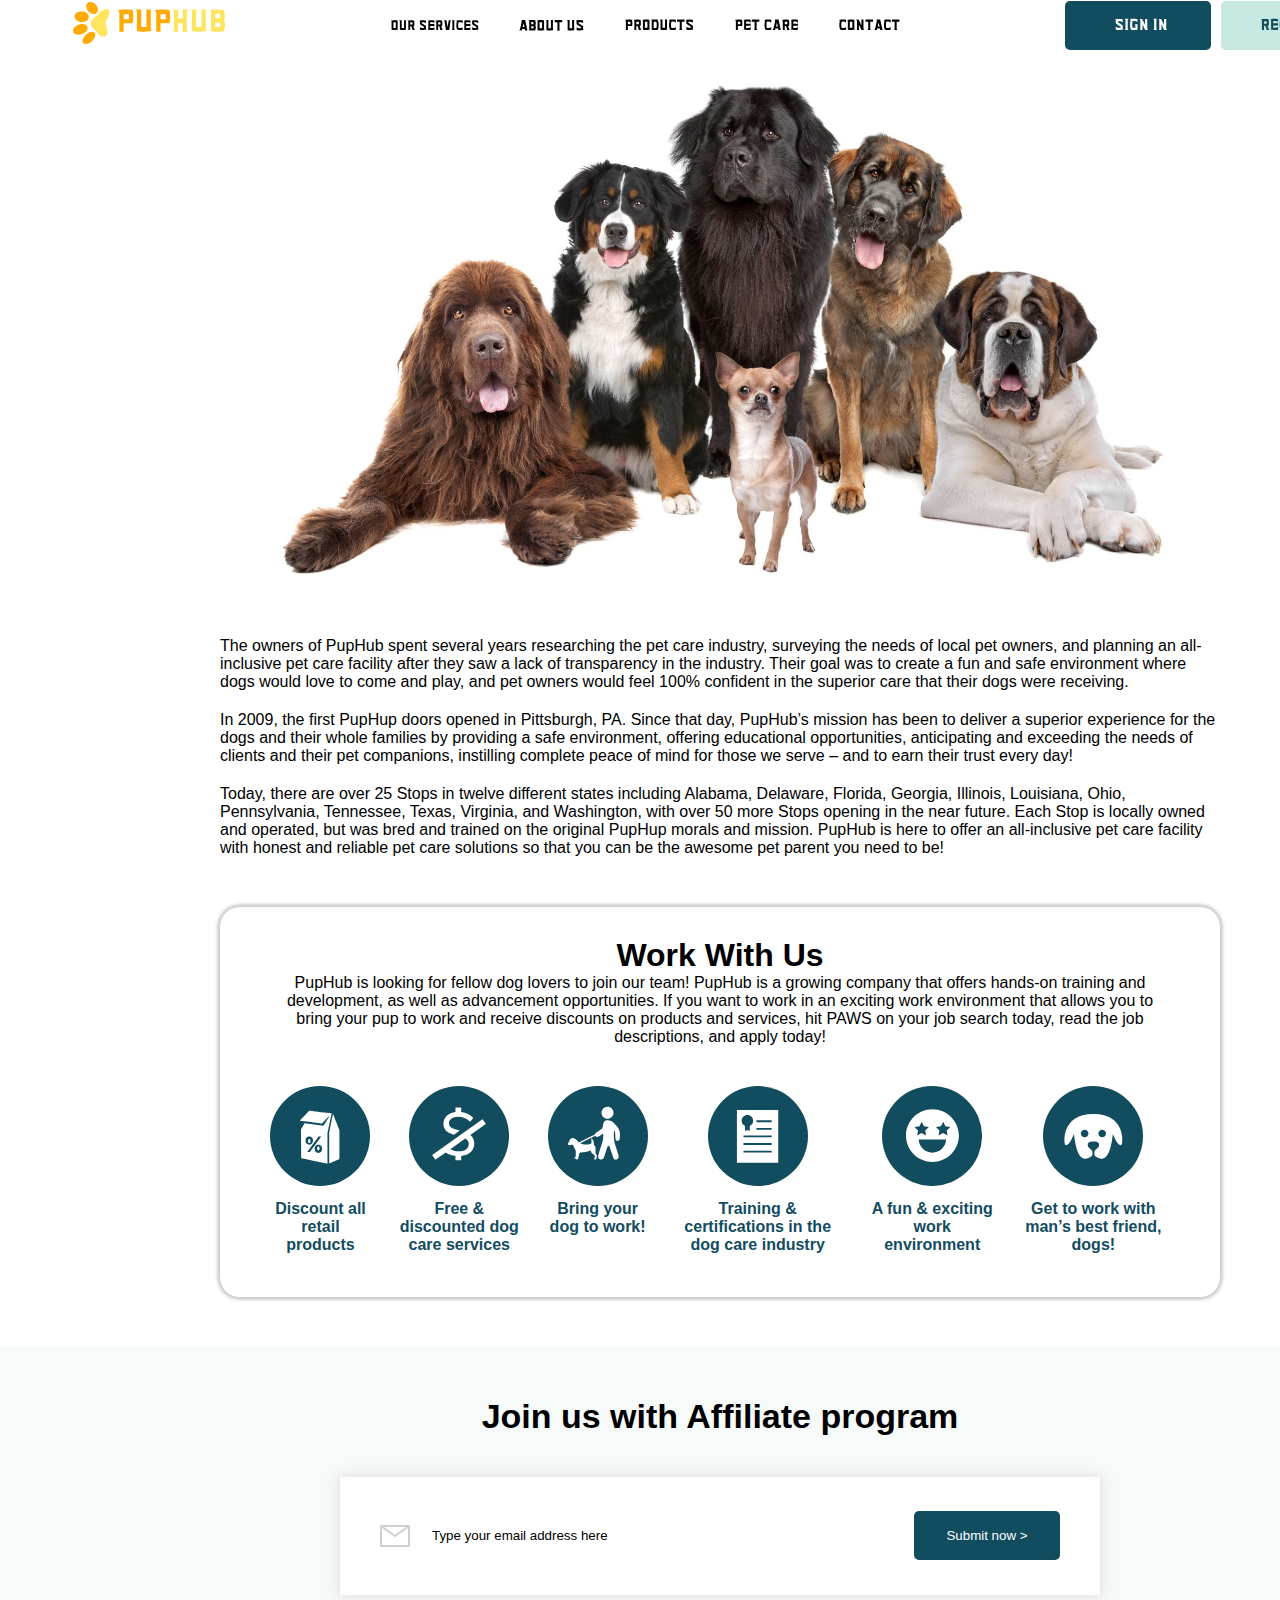
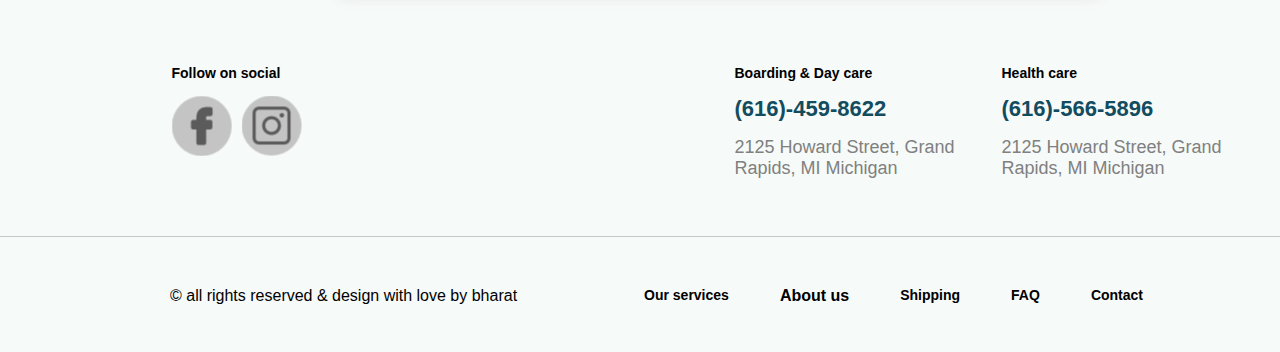
==== About us/index.html @ e2d01f3c "About us" ====
<!DOCTYPE html>
<html lang="en">

<head>
    <meta charset="UTF-8">
    <meta name="viewport" content="width=device-width, initial-scale=1.0">
    <title>PupHub</title>
    <link rel="stylesheet" href="./index.css">
</head>

<body>
    <header>
        <a href="../index.html"><img src="./img/logo.svg" alt="logo"></a>
        <div class="link">
            <a href="../Our services/index.html"><img src="./img/our services.svg" alt="OUR SERVICES"></a>
            <img src="./img/about us.svg" alt="ABOUT US">
            <a href="#"><img src="./img/Products.svg" alt="PRODUCTS"></a>
            <a href="#"><img src="./img/Pet Care.svg" alt="PET CARE"></a>
            <a href="../Contakts/index.html"><img src="./img/contact.svg" alt="CONTACT"></a>
        </div>
        <div class="buttons">
            <div class="log">
                <a href="../Sing in/index.html"> <img src="./img/Sign In.svg" alt="SING IN"></a>
            </div>
            <div class="reg">
                <a href="../Registration/index.html"> <img src="./img/Register.svg" alt="REGISTER"></a>
            </div>
        </div>
    </header>
    <main>
       <div class="dogs"><img src="./img/dogs.jpg" alt="Dogs"></div>
       <div class="About_us">
        <p>The owners of PupHub spent several years researching the pet care industry, surveying the needs of local pet owners, and planning an all-inclusive pet care facility after they saw a lack of transparency in the industry. Their goal was to create a fun and safe environment where dogs would love to come and play, and pet owners would feel 100% confident in the superior care that their dogs were receiving.</p>
        <p>In 2009, the first PupHup doors opened in Pittsburgh, PA. Since that day, PupHub’s mission has been to deliver a superior experience for the dogs and their whole families by providing a safe environment, offering educational opportunities, anticipating and exceeding the needs of clients and their pet companions, instilling complete peace of mind for those we serve – and to earn their trust every day!</p>
        <p>Today, there are over 25 Stops in twelve different states including Alabama, Delaware, Florida, Georgia, Illinois, Louisiana, Ohio, Pennsylvania, Tennessee, Texas, Virginia, and Washington, with over 50 more Stops opening in the near future.  Each Stop is locally owned and operated, but was bred and trained on the original PupHup morals and mission. PupHub is here to offer an all-inclusive pet care facility with honest and reliable pet care solutions so that you can be the awesome pet parent you need to be!</p>
    </div>
    <div class="work">
        <div class="wrapper">
        <div class="text">
            <h1>Work With Us</h1>
            <p>PupHub is looking for fellow dog lovers to join our team! PupHub is a growing company that offers hands-on training and development, as well as advancement opportunities. If you want to
                work in an exciting work environment that allows you to bring your pup to work and receive discounts on products and services, hit PAWS on your job search today, read the job descriptions, and apply today!</p>
        </div>
        <div class="icons">
            <div> 
                <img src="./img/w_1.svg" alt="img">
                <p><b>Discount all retail products</b></p>
            </div>
            <div> 
                <img src="./img/w_2.svg" alt="img">
                <p><b>Free & discounted dog care services</b></p>
            </div>
            <div> 
                <img src="./img/w_3.svg" alt="img">
                <p><b>Bring your dog to work!</b></p>
            </div>
            <div> 
                <img src="./img/w_4.svg" alt="img">
                <p><b>Training & certifications in the dog care industry</b></p>
            </div>
            <div> 
                <img src="./img/w_5.svg" alt="img">
                <p><b>A fun & exciting work environment</b></p>
            </div>
            <div> 
                <img src="./img/w_6.svg" alt="img">
                <p><b>Get to work with man’s best friend, dogs!</b></p>
            </div>
        </div>
        </div>
        </div>
    </main>
    <footer>
        <h1>Join us with Affiliate program</h1>
        <div class="email">
            <img src="./img/Group.svg" alt="e-mail">
            <input type="email" value="Type your email address here">
            <button class="submit" type="submit">Submit now > </button>
        </div>
        <div class="contacts">
            <div class="follow">
                <p><b>Follow on social</b></p>
                <div class="fb">
                    <a href="#"></a>
                </div>
                <div class="inst"><a href="#"></a>
                </div>
            </div>
            <div class="boarding">
                <p><b>Boarding & Day care</b></p>
                <p class="tel"><b>(616)-459-8622</b></p>
                <p class="adress">2125 Howard Street, Grand Rapids, MI Michigan</p>
            </div>
            <div class="boarding">
                <p><b>Health care</b></p>
                <p class="tel"><b>(616)-566-5896</b></p>
                <p class="adress">2125 Howard Street, Grand Rapids, MI Michigan</p>
            </div>
        </div>
        <hr>
        <div class="foot">
            <p>&#169 all rights reserved & design with love by bharat</p>
            <div class="link_foot">
                <a href="../Our services/index.html"><b>Our services</b></a>
                <b>About us </b>
                <a href="#"><b>Shipping</b></a>
                <a href="#"><b>FAQ</b></a>
                <a href="../Contakts/index.html"><b>Contact</b></a>
            </div>
        </div>
    </footer>
</body>

</html>
---- About us/index.css ----
* {
    margin: 0 auto;
    font-family: Arial;
}

header {
    width: 1440px;
    height: 50px;
    margin: 0 auto;
    display: flex;
    justify-content: space-around;
    align-items: center;

    .link {
        width: 550px;
        display: flex;
        justify-content: space-evenly;
    }

    .buttons {
        display: flex;
    }

    .log {
        background-color: rgb(18, 76, 95);
        border-radius: 5px;
        border-radius: 5px;
        width: 146px;
        height: 49px;
        cursor: pointer;

        img {
            margin-left: 50px;
            margin-top: 17px;
        }
    }

    .reg {
        background-color: rgb(199, 231, 225);
        margin-left: 10px;
        border-radius: 5px;
        width: 146px;
        height: 49px;
        cursor: pointer;

        img {
            margin-left: 40px;
            margin-top: 17px;
        }
    }

    .log:hover {
        background-color: rgb(12, 48, 59);
    }

    .reg:hover {
        background-color: rgb(170, 199, 194);
    }
}

main {
    width: 1440px;

    .dogs {
        width: 1000px;

        img {
            width: 1000px;
        }
    }

    .About_us {
        width: 1000px;

        p {
            margin-top: 20px;
        }
    }

    .work {
        width: 1000px;
        height: 390px;
        border-radius: 20px;
        box-shadow: 0 0 3px 3px rgb(207, 207, 207);
        text-align: center;
        margin-top: 50px;
        margin-bottom: 50px;

        .text {
            width: 900px;
        }

        .wrapper {
            position: relative;
            top: 30px;
        }

        .icons {
            width: 900px;
            margin-top: 40px;
            display: flex;
            column-gap: 20px;

            img {
                width: 100px;
                margin-bottom: 10px;
            }

            p {
                color: rgb(18, 76, 95);
                ;
            }
        }
    }

}

footer {
    width: 1440px;
    height: 605px;
    background-color: #f6faf9;
    margin: 0 auto;

    h1 {
        width: 600px;
        height: 30px;
        font-size: 34px;
        text-align: center;
        padding: 50px;
    }

    .email {
        width: 700px;
        height: 58px;
        padding: 30px;
        background-color: white;
        box-shadow: 0 0 15px rgb(221, 218, 218);
        display: flex;
        align-items: center;
    }

    input {
        width: 460px;
        height: 30px;
        border: none;
    }

    button {
        width: 146px;
        height: 49px;
        border: none;
        border-radius: 5px;
        cursor: pointer;
        color: white;
        background-color: rgb(18, 76, 95);
    }

    .submit:hover {
        background-color: rgb(12, 48, 59);
    }

    :focus {
        outline: none;
    }

    .contacts {
        width: 1097px;
        height: 121px;
        margin-top: 70px;
        display: flex;

        .follow {
            width: 563px;
            height: 121px;
        }

        p {
            font-size: 14px;
            margin-bottom: 15px;
        }

        .fb {
            a {
                width: 60px;
                height: 60px;
                background: url(./img/fb_black.png) no-repeat 50% 50%;
                display: block;
                float: left;
            }

            a:hover {
                background: url(./img/fb_color.png) no-repeat 50% 50%;
                width: 60px;
                height: 60px;
            }
        }

        .inst {
            a {
                width: 60px;
                height: 60px;
                background: url(./img/inst_black.png) no-repeat 50% 50%;
                display: block;
                margin-left: 10px;
                float: left;
            }

            a:hover {
                background: url(./img/inst_color.png) no-repeat 50% 50%;
                width: 60px;
                height: 60px;
            }
        }

        .boarding {
            width: 267px;
            height: 121px;
        }

        .tel {
            color: rgb(18, 76, 95);
            font-size: 22px;
        }

        .adress {
            color: gray;
            font-size: 18px;
        }
    }



    hr {
        margin-top: 50px;
        height: 1px;
        border: none;
        background-color: #c7c7c7;
    }

    .foot {
        width: 1100px;
        margin: 0 auto;
        margin-top: 50px;

        p {
            font-size: 16px;
            float: left;
        }

        .link_foot {
            width: 550px;
            display: flex;
        }

        a {
            font-size: 14px;
            text-decoration: none;
            color: black;
        }
    }
}
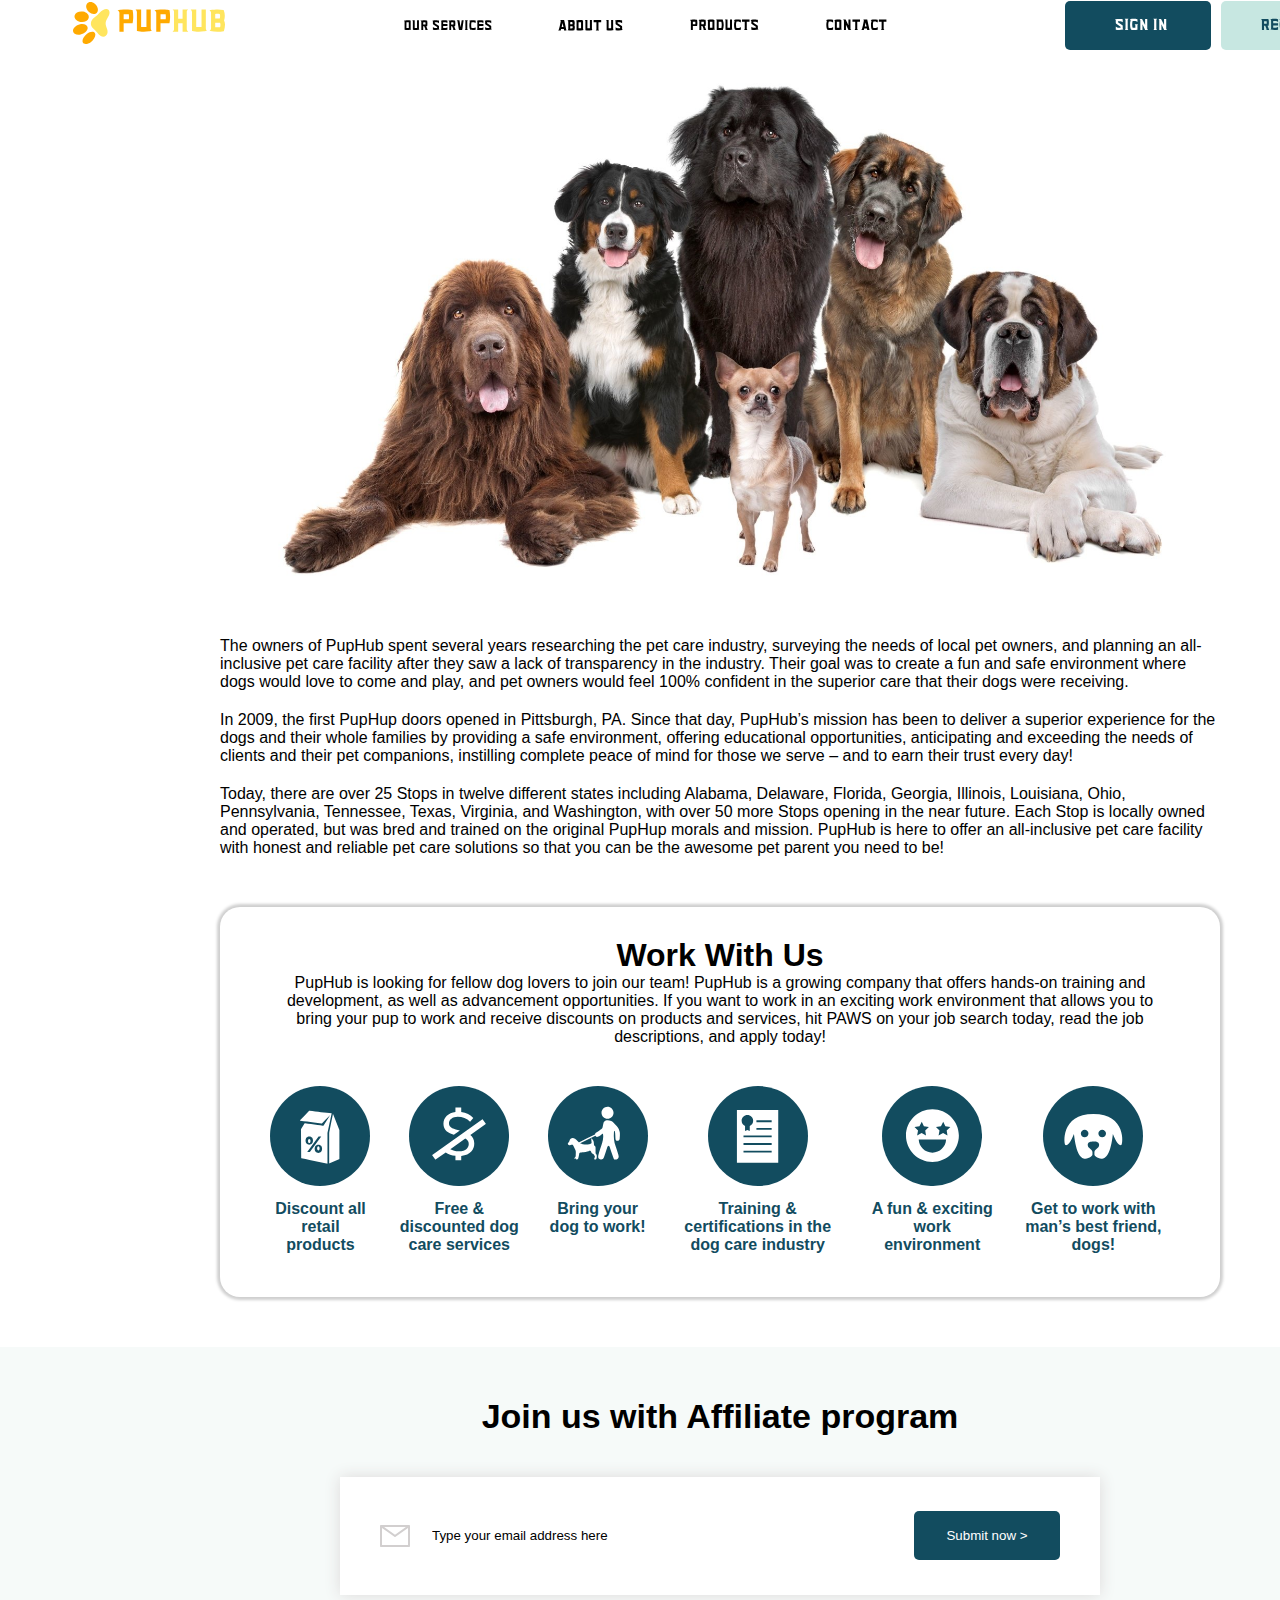
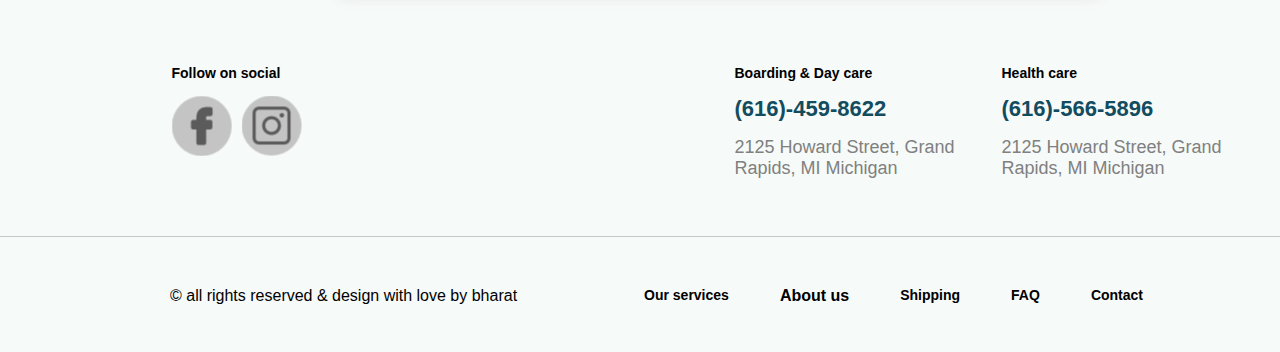
==== commit 9e787c7e: "Products" ====
--- a/About us/index.html
+++ b/About us/index.html
@@ -14,8 +14,7 @@
         <div class="link">
             <a href="../Our services/index.html"><img src="./img/our services.svg" alt="OUR SERVICES"></a>
             <img src="./img/about us.svg" alt="ABOUT US">
-            <a href="#"><img src="./img/Products.svg" alt="PRODUCTS"></a>
-            <a href="#"><img src="./img/Pet Care.svg" alt="PET CARE"></a>
+            <a href="../products/index.html"><img src="./img/Products.svg" alt="PRODUCTS"></a>
             <a href="../Contakts/index.html"><img src="./img/contact.svg" alt="CONTACT"></a>
         </div>
         <div class="buttons">
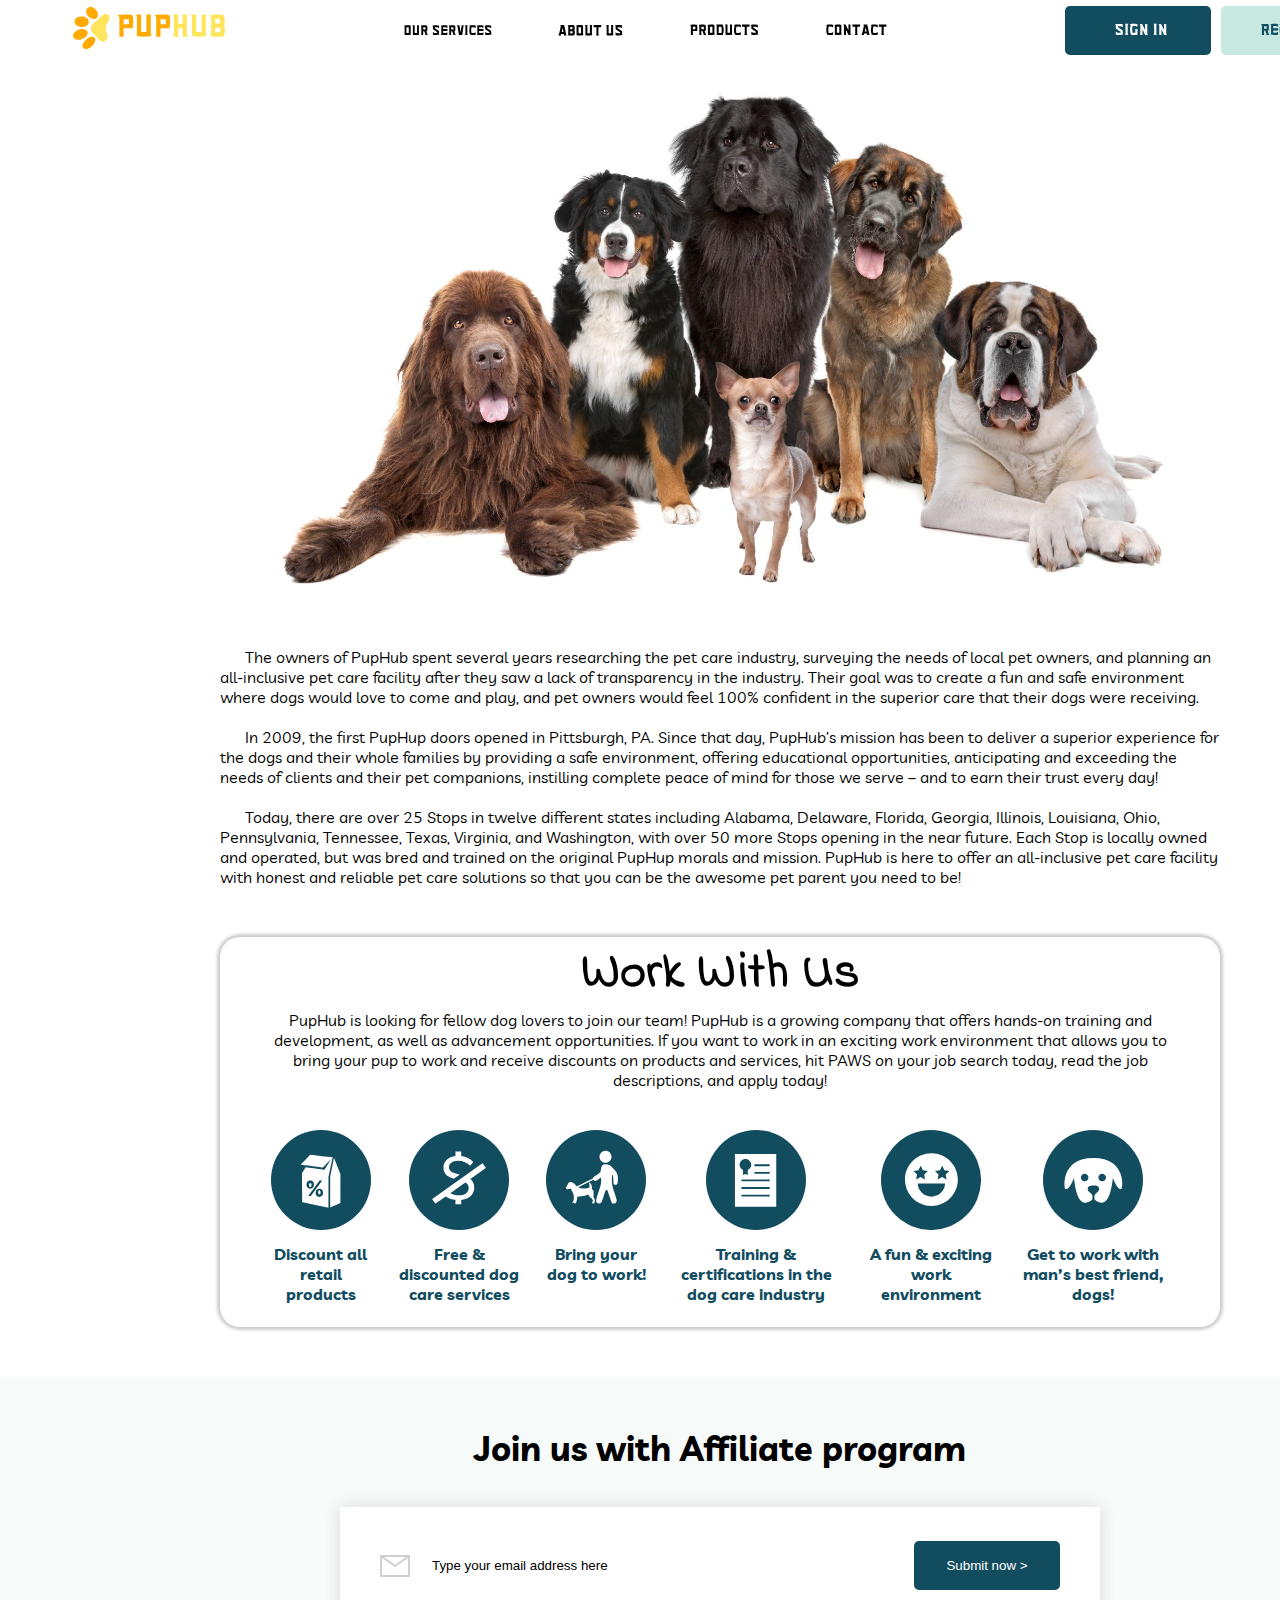
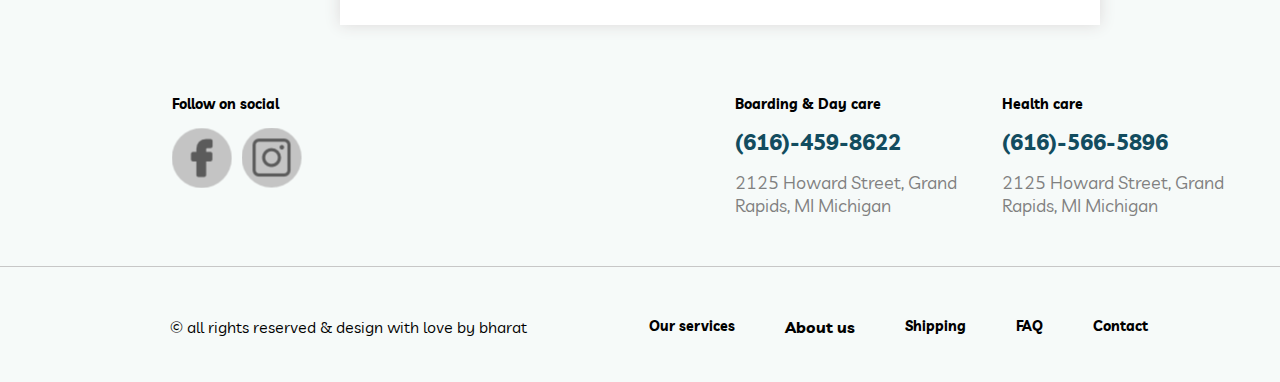
==== commit 7c1d5a8f: "fonts" ====
--- a/About us/index.html
+++ b/About us/index.html
@@ -6,6 +6,9 @@
     <meta name="viewport" content="width=device-width, initial-scale=1.0">
     <title>PupHub</title>
     <link rel="stylesheet" href="./index.css">
+    <link rel="preconnect" href="https://fonts.googleapis.com">
+<link rel="preconnect" href="https://fonts.gstatic.com" crossorigin>
+<link href="https://fonts.googleapis.com/css2?family=Indie+Flower&family=Livvic:ital,wght@0,100;0,200;0,300;0,400;0,500;0,600;0,700;0,900;1,100;1,200;1,300;1,400;1,500;1,600;1,700;1,900&family=Playwrite+PE:wght@100..400&family=Square+Peg&display=swap" rel="stylesheet">
 </head>
 
 <body>
@@ -36,7 +39,7 @@
     <div class="work">
         <div class="wrapper">
         <div class="text">
-            <h1>Work With Us</h1>
+            <h1><b>Work With Us</b></h1>
             <p>PupHub is looking for fellow dog lovers to join our team! PupHub is a growing company that offers hands-on training and development, as well as advancement opportunities. If you want to
                 work in an exciting work environment that allows you to bring your pup to work and receive discounts on products and services, hit PAWS on your job search today, read the job descriptions, and apply today!</p>
         </div>
--- a/About us/index.css
+++ b/About us/index.css
@@ -1,20 +1,32 @@
 * {
     margin: 0 auto;
-    font-family: Arial;
 }
 
 header {
     width: 1440px;
-    height: 50px;
+    height: 60px;
     margin: 0 auto;
     display: flex;
     justify-content: space-around;
     align-items: center;
+    background-color: white;
+    position: sticky;
+    top: 0;
+    z-index: 1000;
 
     .link {
         width: 550px;
         display: flex;
         justify-content: space-evenly;
+
+        a {
+            transition: 1s;
+        }
+
+        a:hover {
+            transform: scale(1.3);
+            transition: 1s;
+        }
     }
 
     .buttons {
@@ -51,15 +63,21 @@
 
     .log:hover {
         background-color: rgb(12, 48, 59);
+        box-shadow: 2px 2px 5px rgb(95, 94, 94);
     }
 
     .reg:hover {
         background-color: rgb(170, 199, 194);
-    }
+        box-shadow: 2px 2px 5px rgb(95, 94, 94);
+    }
+
 }
 
 main {
     width: 1440px;
+    font-family: "Livvic", serif;
+    font-weight: 400;
+    font-style: normal;
 
     .dogs {
         width: 1000px;
@@ -74,6 +92,7 @@
 
         p {
             margin-top: 20px;
+            text-indent: 25px;
         }
     }
 
@@ -85,14 +104,23 @@
         text-align: center;
         margin-top: 50px;
         margin-bottom: 50px;
+        transition: 1s;
+        z-index: 1000;
+       background-color: white;
 
         .text {
             width: 900px;
         }
 
+        h1 {
+            font-family: "Indie Flower", cursive;
+            font-weight: 400;
+            font-style: normal;
+            font-size: 50px;
+        }
+
         .wrapper {
             position: relative;
-            top: 30px;
         }
 
         .icons {
@@ -108,9 +136,12 @@
 
             p {
                 color: rgb(18, 76, 95);
-                ;
-            }
-        }
+            }
+        }
+    }
+    .work:hover {
+        transition: 1s;
+        transform: scale(1.3);
     }
 
 }
@@ -120,6 +151,9 @@
     height: 605px;
     background-color: #f6faf9;
     margin: 0 auto;
+    font-family: "Livvic", serif;
+    font-weight: 400;
+    font-style: normal;
 
     h1 {
         width: 600px;
@@ -127,6 +161,7 @@
         font-size: 34px;
         text-align: center;
         padding: 50px;
+
     }
 
     .email {
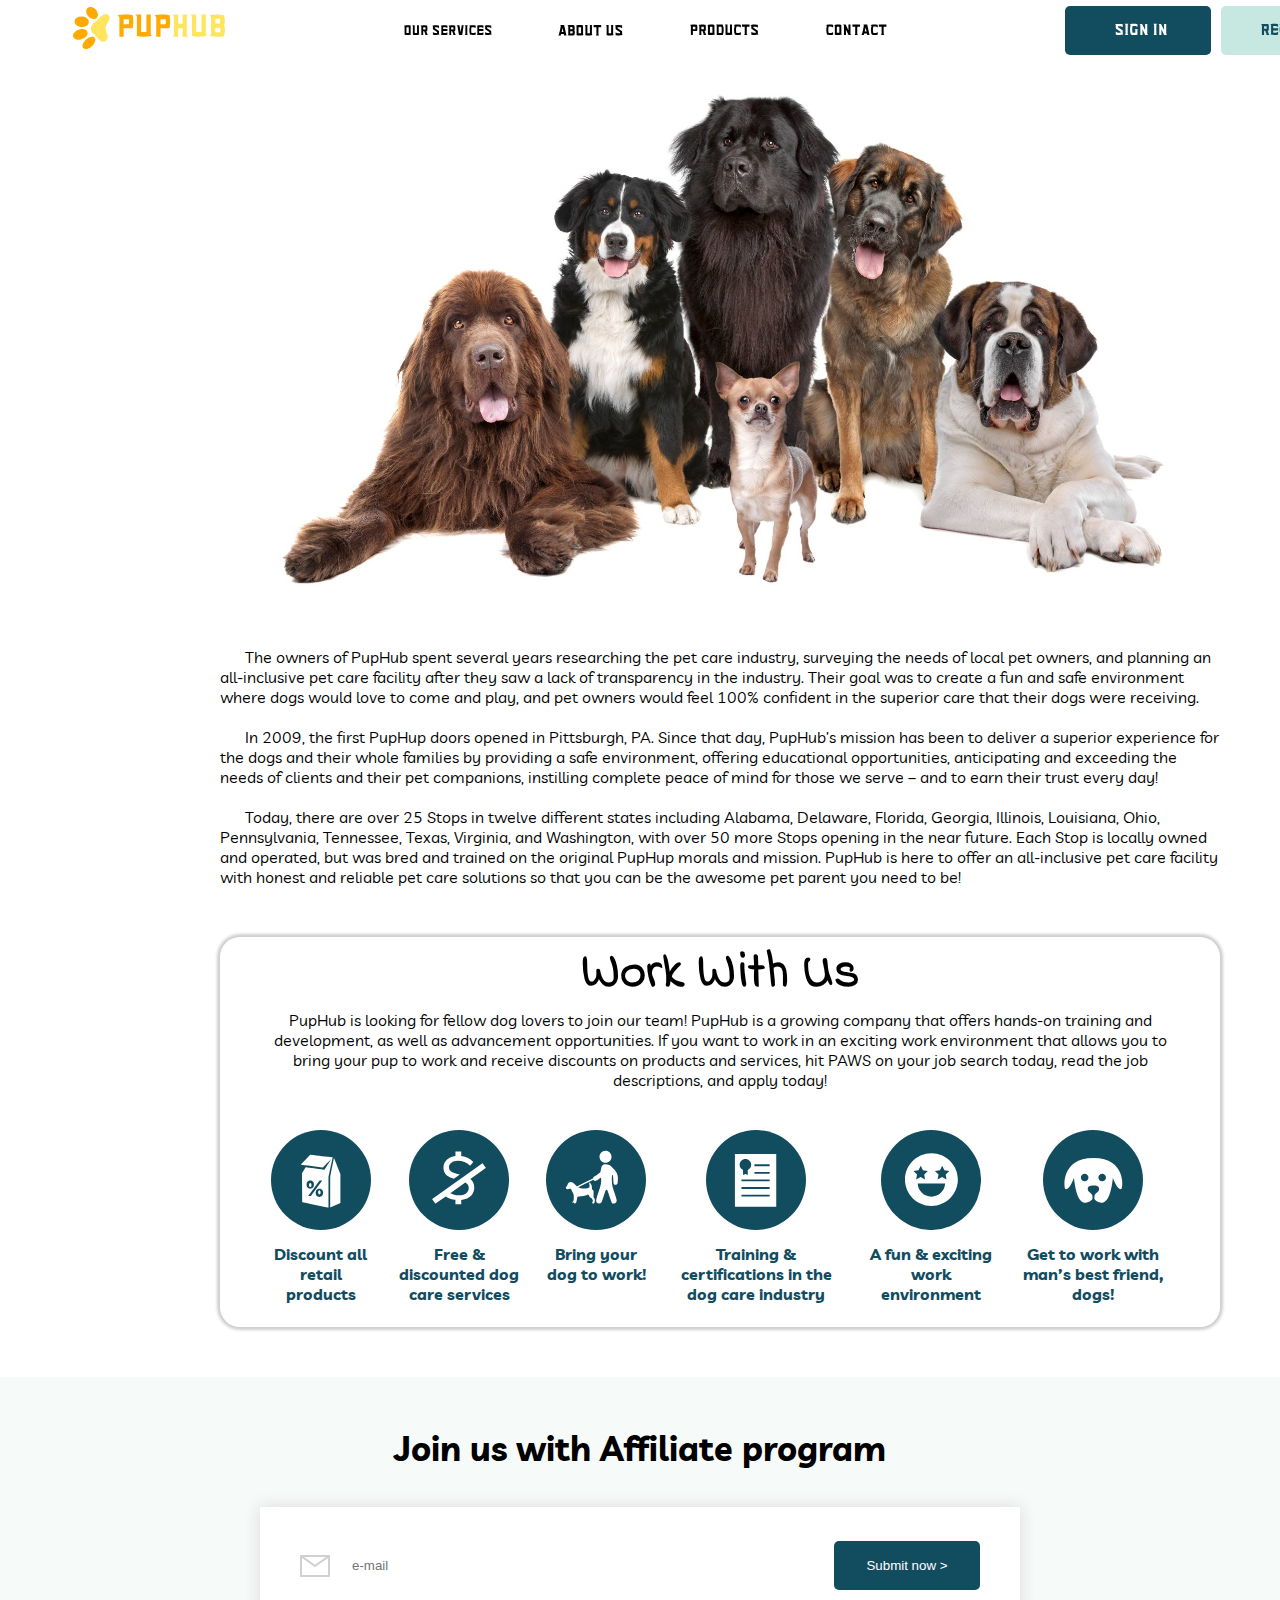
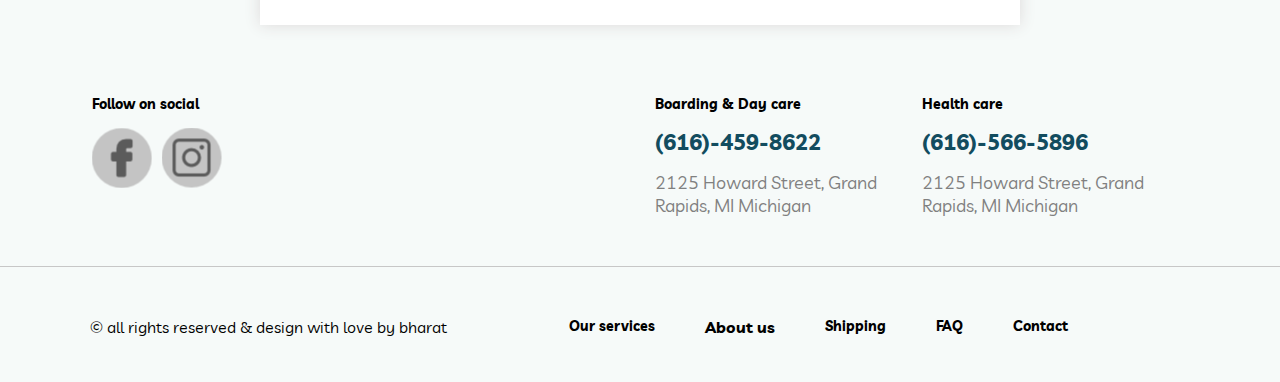
==== commit 8b057fb9: "end" ====
--- a/About us/index.html
+++ b/About us/index.html
@@ -76,7 +76,7 @@
         <h1>Join us with Affiliate program</h1>
         <div class="email">
             <img src="./img/Group.svg" alt="e-mail">
-            <input type="email" value="Type your email address here">
+            <input class="input" type="email" placeholder="e-mail" required>
             <button class="submit" type="submit">Submit now > </button>
         </div>
         <div class="contacts">
--- a/About us/index.css
+++ b/About us/index.css
@@ -147,7 +147,6 @@
 }
 
 footer {
-    width: 1440px;
     height: 605px;
     background-color: #f6faf9;
     margin: 0 auto;
@@ -266,6 +265,7 @@
 
 
     hr {
+        width: 1440px;
         margin-top: 50px;
         height: 1px;
         border: none;
